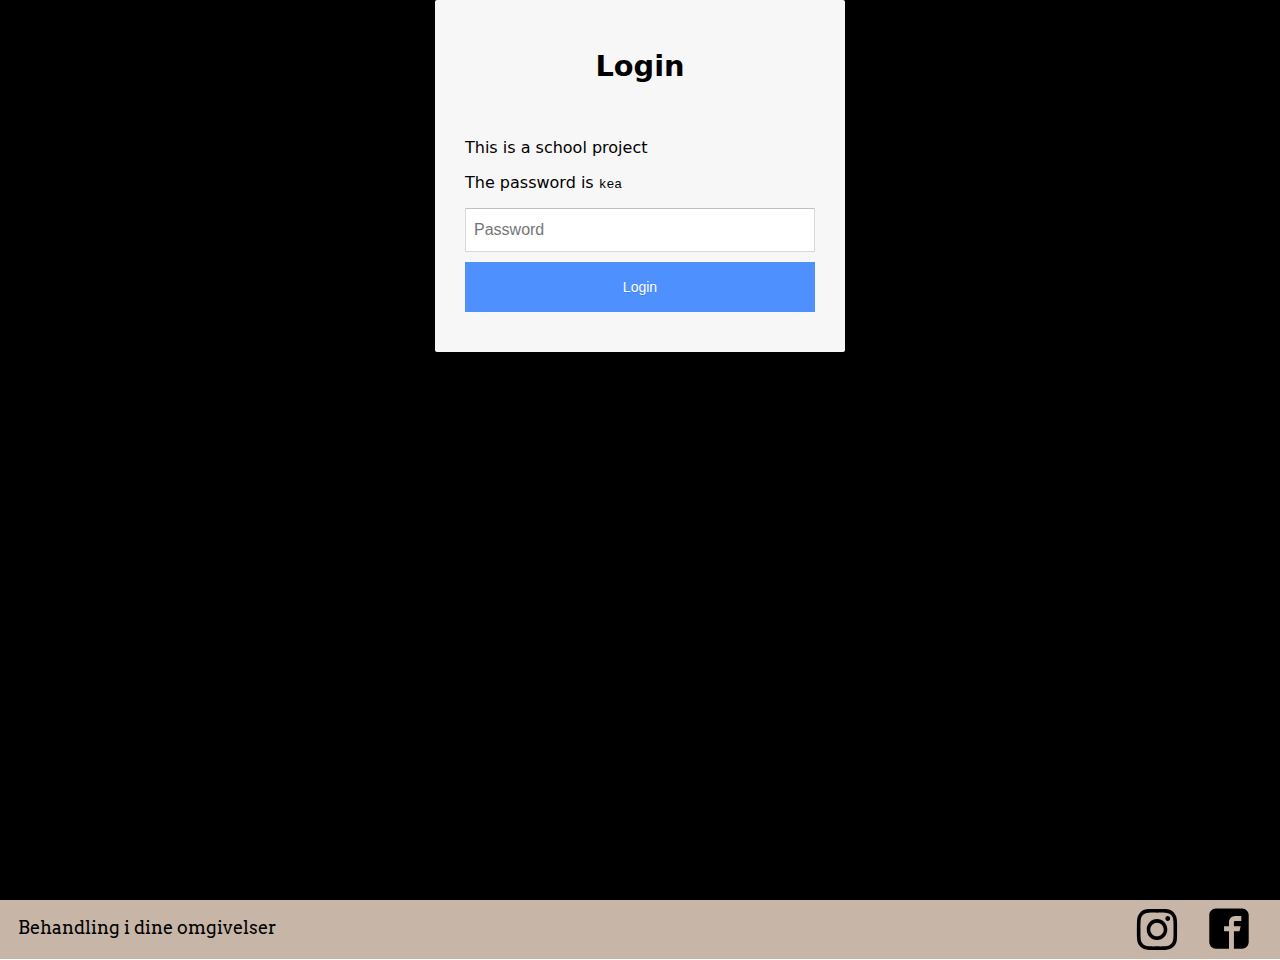
==== index.html @ ed46c074 "Hjem fix + knapper og behandlinger" ====
<!DOCTYPE html>
<html lang="da">

<head>
    <meta name="robots" content="noindex" />
    <meta charset="utf-8">
    <meta name="viewport" content="width=device-width, initial-scale=1.0">
    <title>Forside</title>
    <link rel="stylesheet" href="styles/mutual_styles.css">
    <link rel="stylesheet" href="styles/index.css">
    <link rel="preconnect" href="https://fonts.gstatic.com">
    <link href="https://fonts.googleapis.com/css2?family=Arvo:ital,wght@0,400;0,700;1,400&family=PT+Mono&display=swap" rel="stylesheet">
    <meta name="robots" content="noindex">

</head>


<body>
    <div id="page-container">
        <div id="content-wrap">
            <header>
                <nav class="burgermenu">
                    <div id="burgerknap">☰</div>
                    <ul style="list-style: none;" id="burgersection" class="hidden">
                        <li><a class="burgermenulink" href="index.html">Hjem</a></li>
                        <li><a class="burgermenulink" href="booking.html">Booking</a></li>
                        <li><a class="burgermenulink" href="behandlinger.html">Behandling</a></li>
                        <li><a class="burgermenulink" href="om_os.html">Om os</a></li>
                        <li><a class="burgermenulink" href="kontakt.html">Kontakt</a></li>
                    </ul>
                </nav>
                <nav>
                    <a class="menulogo" href="index.html"> <img class="logonav" src="svg/logo.svg" alt="Logo"></a>
                    <a class="menulink" href="index.html">Hjem</a>
                    <a class="menulink" href="booking.html">Booking</a>
                    <a class="menulink" href="behandlinger.html">Behandling</a>
                    <a class="menulink" href="om_os.html">Om os</a>
                    <a class="menulinklast" href="kontakt.html">Kontakt</a>
                </nav>
            </header>



            <div class="main">


                <video id="video_mobil" poster="" autoplay muted loop>
                    <source src="http://andreasmh.dk/kea/05_content/Video/video_mobile_stormfysik.mp4">
                </video>



                <video id="video" poster="" autoplay muted loop>
                    <source src="http://andreasmh.dk/kea/05_content/Video/land_small_video_stormfysik.mp4">
                </video>


                <div class="logo">
                    <img src="svg/logo.svg" alt="logo">
                </div>

                <div class="tekst">
                    <h1>“Den bedste investering er i dig selv”</h1>
                    <p>
                        Bruger du også for meget energi på alt andet end dig selv? Det gør de fleste! Hos Storm Fysik mener vi at den bedste investering er i dit velvære.
                        Ofte glemmer man sig selv og sin krop i en travl hverdag, men med Storm Fysik sparer du tid på transport og ventetid.

                    </p>
                    <p>
                        Vi kommer til dig! Vi behandler i dine egne omgivelser, hvor du føler dig mest tryg.
                        Vi går ikke på kompromis med kvalitet og har et erfarent team, med erfaring og bred viden, for at give dig den bedste behandling og sørge for at du bliver den bedste udgave af dig selv.
                        Se vores udvalg af behandlinger her!</p>


                </div>




                <div class="kol2">
                    <div class="bookknap">
                        <a href="booking.html"><img src="svg/booktidknaprigtige.svg" alt="bookknap"></a>
                    </div>
                </div>

            </div>

        </div>
        <footer>
            <p>Behandling i dine omgivelser</p>

            <a class="socialMedias" href="https://www.facebook.com/Stormfysik" target="_blank"> <img class="facebook" src="svg/facebook.svg" alt="Facebook"></a>
            <a class="socialMedias" href="https://www.instagram.com/stormfysik.dk/" target="_blank"> <img class="instagram" src="svg/instagram.svg" alt="Instagram"></a>
        </footer>

    </div>
    <script src="javascript/javascript.js"></script>
    <script src="login.js"></script>

</body>

</html>
---- styles/mutual_styles.css ----
#page-container {
    position: relative;
    min-height: 100vh;
}

#content-wrap {
    padding-bottom: 2.5rem;
    /* Footer height */
}

footer {
    position: absolute;
    bottom: 0;
    width: 100%;
    /* Footer height */
}

* {
    box-sizing: border-box;
}

body {
    padding: 0;
    margin: 0;
    overflow-x: hidden;
}

h1 {
    font-family: 'PT Mono', monospace;
}

h2 {
    font-family: 'PT Mono', monospace;
}

p {
    font-family: 'Arvo', serif;
    line-height: 1.5;
}

footer p {
    line-height: 1;
}

header {
    position: relative;
    height: 0;
    margin-bottom: 5.25rem;
}

nav {
    padding: 1.75rem;
    text-align: center;
    background-color: #C7B5A7;
}

.menulink {
    font-family: 'PT Mono', monospace;
    font-size: 1.25rem;
    margin-right: 2.5rem;
    margin-left: 2.5rem;
    cursor: pointer;
    text-decoration: none;
    position: relative;
}

.menulink:link {
    color: black;

}

.menulink:visited {
    color: black;
}

.menulink:after {
    background: none repeat scroll 0 0 transparent;
    bottom: 2;
    content: "";
    display: block;
    height: 1.5px;
    left: 50%;
    position: absolute;
    background: black;
    transition: width 0.3s ease 0s, left 0.3s ease 0s;
    width: 0;
}

.menulink:hover:after {
    width: 100%;
    left: 0;
}

footer {
    position: absolute;
    left: 0;
    bottom: 0;
    width: 100vw;
    background-color: #C7B5A7;
    color: black;
    text-align: left;
    padding: .15rem;
}

footer p {
    font-size: 1.15rem;
    margin-left: 1rem;
}

.socialMedias {
    margin-top: -3.12rem;
    float: right;
    margin-right: 1.6rem;

}

.facebook {
    width: 2.9rem;
    height: 2.9rem;
}

.instagram {
    width: 2.9rem;
    height: 2.9rem;
}

.logonav {
    width: 4.3rem;
    height: 4.3rem;
    z-index: 4;

}

.menulogo {
    float: left;
    margin-top: -1.5rem;
    margin-left: -.45rem;
    margin-right: -6rem;
    cursor: pointer;
    z-index: 4;
}


.menulinklast {
    font-family: 'PT Mono', monospace;
    font-size: 1.25rem;
    margin-right: 2.5rem;
    margin-left: 2.5rem;
    cursor: pointer;
    text-decoration: none;
    position: relative;
}

.menulinklast {
    margin-left: 2.5rem;
    margin-right: 2.5rem;
}

.menulinklast:link {
    color: black;

}

.menulinklast:visited {
    color: black;
}

.menulinklast:after {
    background: none repeat scroll 0 0 transparent;
    bottom: 2;
    content: "";
    display: block;
    height: 1.5px;
    left: 50%;
    position: absolute;
    background: black;
    transition: width 0.3s ease 0s, left 0.3s ease 0s;
    width: 0;
}

.menulinklast:hover:after {
    width: 100%;
    left: 0;
}

.burgermenu {
    display: none;
}

@media (max-width: 950px) {
    .menulink {
        margin-left: 1.5rem;
        margin-right: 1.5rem;
    }

    .menulinklast {
        margin-left: 1.5rem;
        margin-right: -4rem;

    }

    nav {
        height: 4.9rem;
    }


}

@media (max-width: 750px) {
    .menulink {
        margin-left: 1rem;
        margin-right: 1rem;
    }

    .menulinklast {
        margin-left: 1rem;
        margin-right: -4rem;

    }


}

@media (max-width: 650px) {

    #page-container {
        position: relative;
        min-height: 100vh;
    }

    #content-wrap {
        padding-bottom: 2.5rem;
        /* Footer height */
    }

    footer {
        position: absolute;
        bottom: 0;
        width: 100%;
        /* Footer height */
    }

    .menulink {
        display: none;
    }

    footer {
        position: absolute;
    }

    .menulinklast {
        display: none;
    }


    .burgermenu {
        display: block;
        float: right;
        font-size: 3rem;
        padding: 0;
        text-align: right;
    }

    #burgerknap {
        margin-right: 2rem;
        display: inline-block;
        cursor: pointer;

    }

    .burgerknap {
        margin-right: 2rem;


    }

    .burgermenulink {
        font-family: 'PT Mono', monospace;

        cursor: pointer;
        text-decoration: none;
    }

    #burgersection {
        position: relative;
        transition: transform 0.3s;
        transform-style: top right;
        background: #c7b5a7;
        margin-top: 1.5rem;
        height: 35rem;
        line-height: 100px;
        z-index: 2;
    }

    #burgersection li {
        margin-top: -0.75rem;
        margin-right: 2rem;
        text-align: center;
        padding: 10px;
    }

    nav {
        width: 100%;
    }

    footer p {
        font-size: 0.9rem;
        margin-left: 0.8rem;
    }

    .socialMedias {
        margin-top: -2.8rem;
        margin-right: 1rem;
    }

    .hidden {
        opacity: 0;
        transform: translateX(150%);

    }

    .burgermenulink:link {
        color: black;

    }

    .burgermenulink:visited {
        color: black;
    }

    .burgermenulink:after {
        background: none repeat scroll 0 0 transparent;
        bottom: 2;
        content: "";
        display: block;
        height: 1.5px;
        left: 50%;
        position: absolute;
        background: black;
        transition: width 0.3s ease 0s, left 0.3s ease 0s;
        width: 0;
    }

    .burgermenulinklast:hover:after {
        width: 100%;
        left: 0;
    }
}
---- styles/index.css ----
img {

    max-width: 100%;

    height: auto;

}

/*mobil*/
@media (max-width: 550px) {


    .logo {
        position: absolute;
        width: 35vw;
        height: 25vw;
        top: 7rem;
        left: 30vw;
        z-index: -1;

    }

    .tekst h1 {

        padding-right: 11px;
        padding-left: 10px;
        padding-bottom: 20x;
        margin: 8px;
        font-size: 15px;
        text-align: center;
    }

    .tekst {
        padding-top: 60px;
        padding-right: 20px;
        padding-left: 20px;
        padding-bottom: 100px;
        margin: 8px;
        font-size: 13px;
        display: block;
        text-align: center;




    }


    .bookknap {
        position: absolute;
        width: 40vw;
        height: 14vw;
        left: 28.5vw;
        top: 134vw;
        z-index: 1;

    }

    /*Splashbillede/video*/

    #video {
        position: absolute;
        no-repeat;
        left: 50%;
        top: 18vw;
        z-index: -1;
        min-width: 100%;
        width: auto;
        height: 55%;
        transform: translate(-50%, -50%);
        object-fit: cover;
    }


}


/*desktop*/
@media only screen and (min-width: 600px) {

    #video {
        position: absolute;
        no-repeat;
        left: 50%;
        top: 18vw;
        z-index: -1;
        min-width: 100%;
        width: auto;
        height: 55%;
        transform: translate(-50%, -50%);
        object-fit: cover;
    }

    .logo {
        font-size: 3rem;
        text-align: center;
        position: relative;
        top: -3vw;
        padding-top: 0px;

    }

    .tekst h1 {
        padding-top: 60px;
        margin: 8px;
        font-size: 18px;
        text-align: center;

    }

    .tekst {
        padding-bottom: 150px;
        padding-top: 20px;
    }


    .tekst p {
        margin: 0px;
        padding-right: 200px;
        padding-left: 200px;
        padding-top: 20px;
        text-align: center;
    }

    #hjemsluttekst {
        padding-bottom: 120px;
    }



    .kol2 {
        display: grid;
        grid-column-start: 2;
        grid-column-end: 3;
        grid-row-start: 1;
        grid-row-end: 2;
    }

    .bookknap {
        position: absolute;
        background-size: cover;
        width: 12rem;
        height: 4rem;
        top: 48.5rem;
        left: 43.1vw;
        cursor: pointer;
    }

    .bookknap:hover {
        filter: brightness(1.3);
    }

}




/*.bookknap {
    position: absolute;
    background-size: cover;
    width: 12rem;
    height: 4rem;
    top: 43rem;
    left: 43.5vw;

}

#video {
    position: absolute;
    z-index: -1;
    width: 100%;
    max-height: 50%;
    padding-top: -5px;
}*/
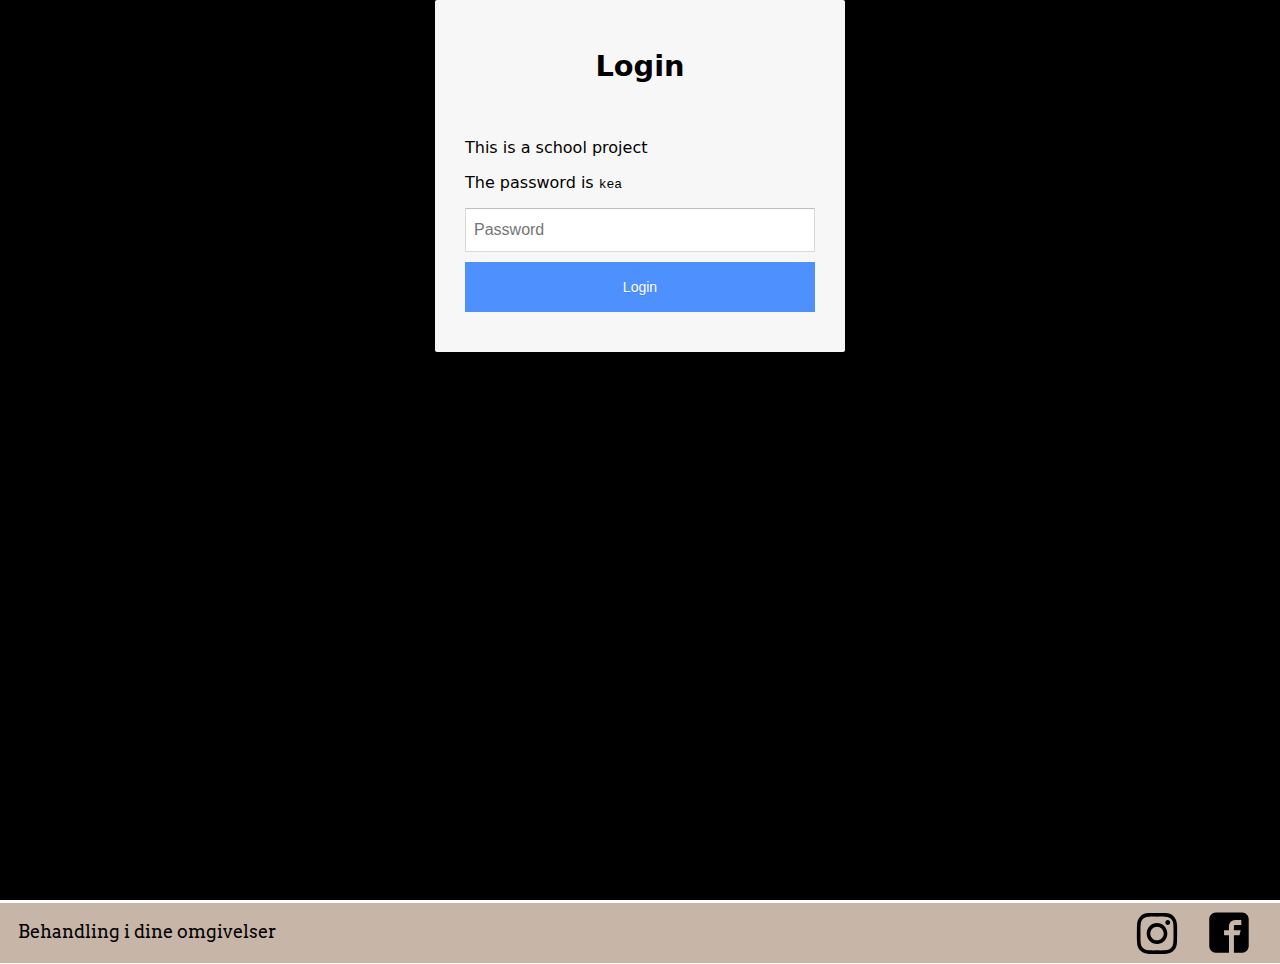
==== commit 559c8955: "Nyt hjem" ====
--- a/index.html
+++ b/index.html
@@ -42,12 +42,6 @@
 
 
             <div class="main">
-
-
-                <video id="video_mobil" poster="" autoplay muted loop>
-                    <source src="http://andreasmh.dk/kea/05_content/Video/video_mobile_stormfysik.mp4">
-                </video>
-
 
 
                 <video id="video" poster="" autoplay muted loop>
--- a/styles/index.css
+++ b/styles/index.css
@@ -31,7 +31,7 @@
     }
 
     .tekst {
-        padding-top: 60px;
+        padding-top: 0px;
         padding-right: 20px;
         padding-left: 20px;
         padding-bottom: 100px;
@@ -51,7 +51,7 @@
         width: 40vw;
         height: 14vw;
         left: 28.5vw;
-        top: 134vw;
+        top: 174vw;
         z-index: 1;
 
     }
@@ -59,15 +59,12 @@
     /*Splashbillede/video*/
 
     #video {
-        position: absolute;
-        no-repeat;
-        left: 50%;
-        top: 18vw;
+        position: relative;
+        top: -2vw;
         z-index: -1;
         min-width: 100%;
         width: auto;
-        height: 55%;
-        transform: translate(-50%, -50%);
+        height: 56.3vw;
         object-fit: cover;
     }
 
@@ -79,15 +76,12 @@
 @media only screen and (min-width: 600px) {
 
     #video {
-        position: absolute;
-        no-repeat;
-        left: 50%;
-        top: 18vw;
+        position: relative;
+        top: -1vw;
         z-index: -1;
         min-width: 100%;
         width: auto;
-        height: 55%;
-        transform: translate(-50%, -50%);
+        height: 30vw;
         object-fit: cover;
     }
 
@@ -95,13 +89,13 @@
         font-size: 3rem;
         text-align: center;
         position: relative;
-        top: -3vw;
+        top: -23vw;
         padding-top: 0px;
 
     }
 
     .tekst h1 {
-        padding-top: 60px;
+        padding-top: 0px;
         margin: 8px;
         font-size: 18px;
         text-align: center;
@@ -109,8 +103,10 @@
     }
 
     .tekst {
-        padding-bottom: 150px;
-        padding-top: 20px;
+        padding-bottom: 0px;
+        padding-top: 0px;
+        position: relative;
+        top: -15vw
     }
 
 
@@ -141,7 +137,7 @@
         background-size: cover;
         width: 12rem;
         height: 4rem;
-        top: 48.5rem;
+        top: 50.6rem;
         left: 43.1vw;
         cursor: pointer;
     }
